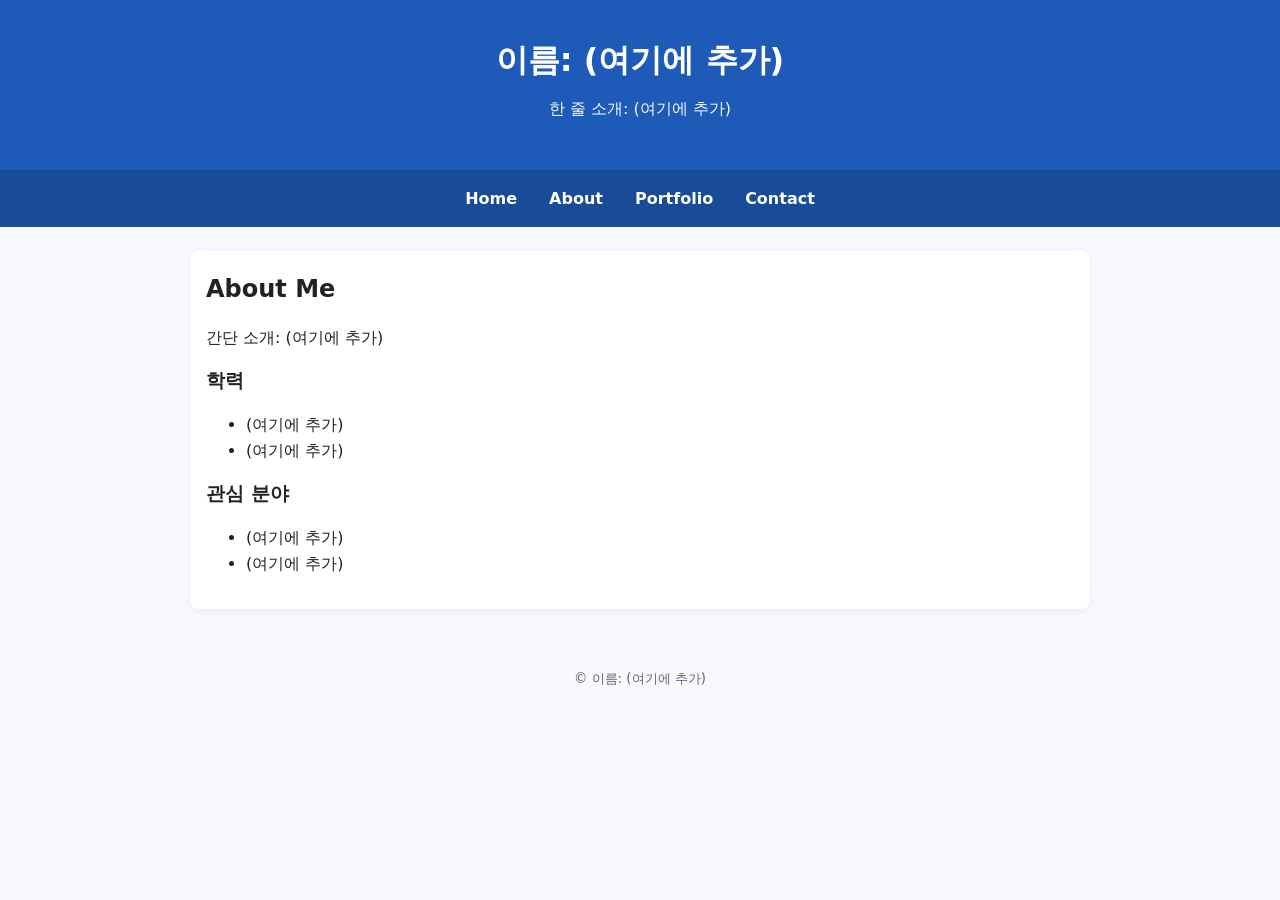
==== about.html @ 0c112b52 "Add files via upload" ====
<!DOCTYPE html>
<html lang="ko">
<head>
  <meta charset="UTF-8" />
  <meta name="viewport" content="width=device-width, initial-scale=1.0"/>
  <title>인터넷활용 실습 템플릿</title>
  <link rel="stylesheet" href="style.css">
</head>
<body>
<header>
  <h1>이름: (여기에 추가)</h1>
  <p class="subtitle">한 줄 소개: (여기에 추가)</p>
</header>
<nav>
  <a href="index.html">Home</a>
  <a href="about.html">About</a>
  <a href="portfolio.html">Portfolio</a>
  <a href="contact.html">Contact</a>
</nav>
<main class="container">
<section>
  <h2>About Me</h2>
  <p>간단 소개: (여기에 추가)</p>
  <h3>학력</h3>
  <ul>
    <li>(여기에 추가)</li>
    <li>(여기에 추가)</li>
  </ul>
  <h3>관심 분야</h3>
  <ul>
    <li>(여기에 추가)</li>
    <li>(여기에 추가)</li>
  </ul>
</section>
</main>
<footer>
  <small>&copy; <span id="year"></span> 이름: (여기에 추가)</small>
</footer>
<script src="script.js"></script>
</body>
</html>
---- style.css ----
/* =============================================================
   색상 테마는 "여기"에서 바꿉니다. (파랑 계열 기본)
   원하는 색상 코드로 아래 4가지만 바꿔보세요.
   ------------------------------------------------------------- */
:root {
  --primary: #1e5bb8;      /* 메인 포인트 색상 */
  --primary-dark: #194c98; /* 호버/진한 포인트 */
  --bg: #f7f9fc;           /* 전체 배경 색 */
  --text: #222222;         /* 본문 글자 색 */
}
/* ============================================================= */

* { box-sizing: border-box; }
body {
  margin: 0;
  font-family: system-ui, -apple-system, "Segoe UI", Roboto, "Noto Sans KR", Arial, sans-serif;
  background: var(--bg);
  color: var(--text);
  line-height: 1.6;
}

header {
  padding: 2rem 1rem;
  text-align: center;
  background: var(--primary);
  color: #ffffff;
}
header .subtitle { margin-top: .25rem; opacity: .95; }

nav {
  background: var(--primary-dark);
  display: flex;
  gap: 1rem;
  padding: .75rem 1rem;
  justify-content: center;
  flex-wrap: wrap;
}
nav a {
  color: #ffffff;
  text-decoration: none;
  font-weight: 600;
  padding: .25rem .5rem;
}
nav a:hover { text-decoration: underline; }

.container {
  max-width: 900px;
  margin: 1.5rem auto;
  padding: 1rem;
  background: #ffffff;
  border-radius: 8px;
  box-shadow: 0 2px 8px rgba(0,0,0,.06);
}

section { margin-bottom: 1rem; }
h1, h2, h3 { margin: .2rem 0 .6rem; }

.contact-form {
  display: grid;
  grid-template-columns: 1fr;
  gap: .5rem;
  margin-top: 1rem;
}
input, textarea {
  width: 100%;
  padding: .6rem;
  border: 1px solid #ddd;
  border-radius: 6px;
  font: inherit;
}
button {
  padding: .6rem .8rem;
  border: none;
  border-radius: 6px;
  background: var(--primary);
  color: #fff;
  cursor: pointer;
  font-weight: 600;
}
button:hover { background: var(--primary-dark); }

footer {
  text-align: center;
  padding: 2rem 1rem;
  color: #666;
}

@media (max-width: 600px) {
  header h1 { font-size: 1.25rem; }
  .container { margin: 1rem; padding: .75rem; }
}
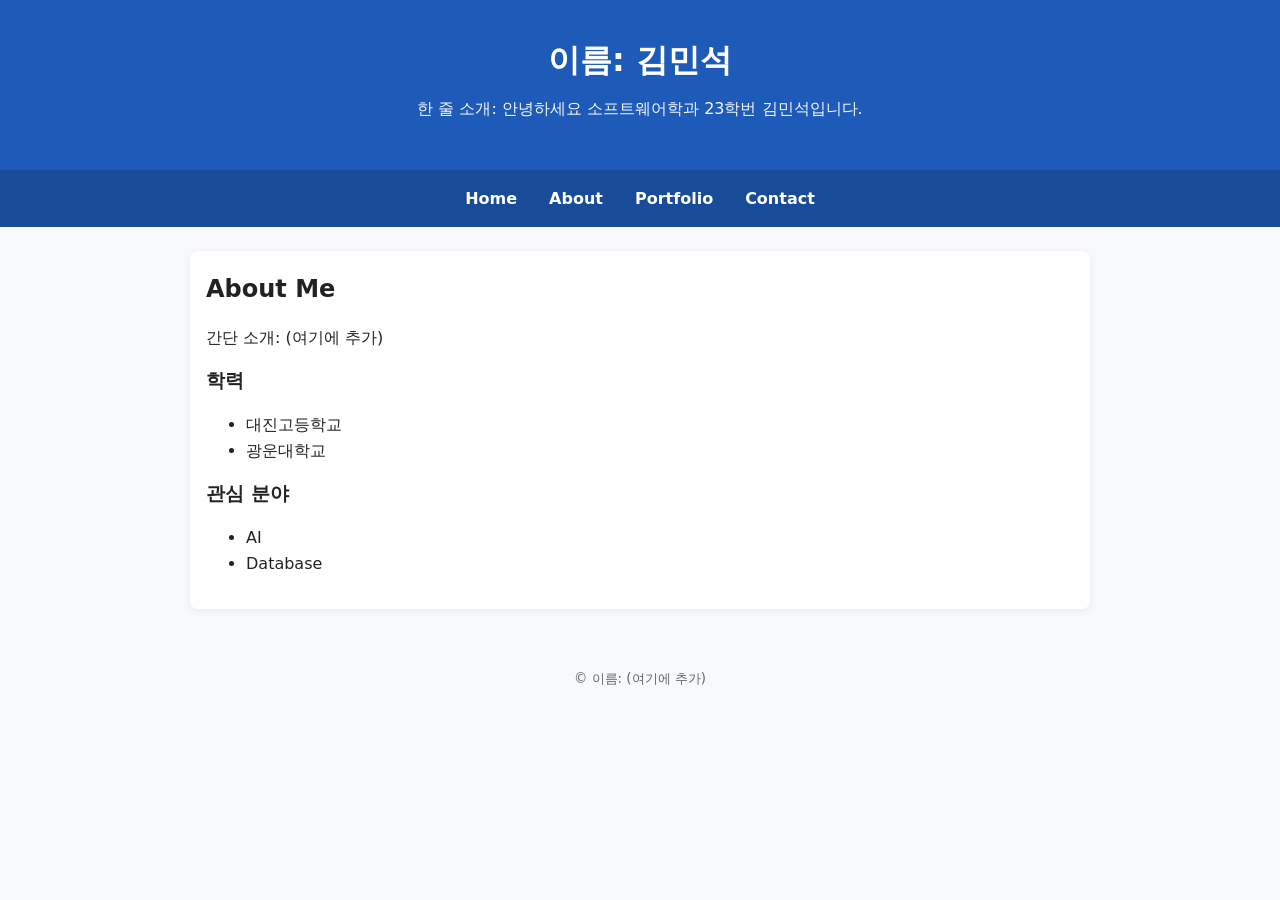
==== commit 621cbcf3: "Revise about.html with personal details Updated personal information and educational background." ====
--- a/about.html
+++ b/about.html
@@ -8,8 +8,8 @@
 </head>
 <body>
 <header>
-  <h1>이름: (여기에 추가)</h1>
-  <p class="subtitle">한 줄 소개: (여기에 추가)</p>
+  <h1>이름: 김민석</h1>
+  <p class="subtitle">한 줄 소개: 안녕하세요 소프트웨어학과 23학번 김민석입니다.</p>
 </header>
 <nav>
   <a href="index.html">Home</a>
@@ -23,13 +23,13 @@
   <p>간단 소개: (여기에 추가)</p>
   <h3>학력</h3>
   <ul>
-    <li>(여기에 추가)</li>
-    <li>(여기에 추가)</li>
+    <li>대진고등학교</li>
+    <li>광운대학교</li>
   </ul>
   <h3>관심 분야</h3>
   <ul>
-    <li>(여기에 추가)</li>
-    <li>(여기에 추가)</li>
+    <li>AI</li>
+    <li>Database</li>
   </ul>
 </section>
 </main>
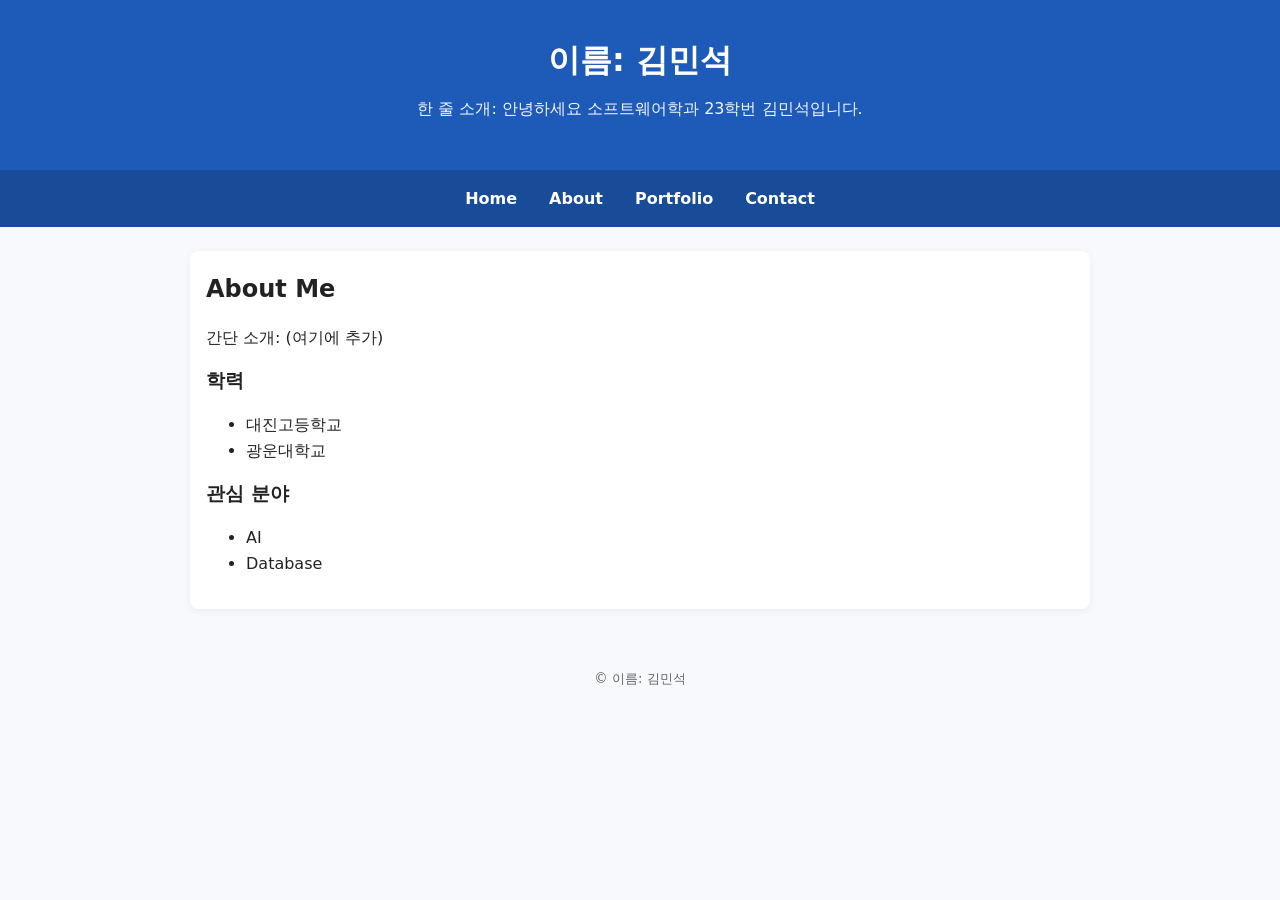
==== commit 7382a89e: "Update footer with name '김민석'" ====
--- a/about.html
+++ b/about.html
@@ -34,7 +34,7 @@
 </section>
 </main>
 <footer>
-  <small>&copy; <span id="year"></span> 이름: (여기에 추가)</small>
+  <small>&copy; <span id="year"></span> 이름: 김민석</small>
 </footer>
 <script src="script.js"></script>
 </body>
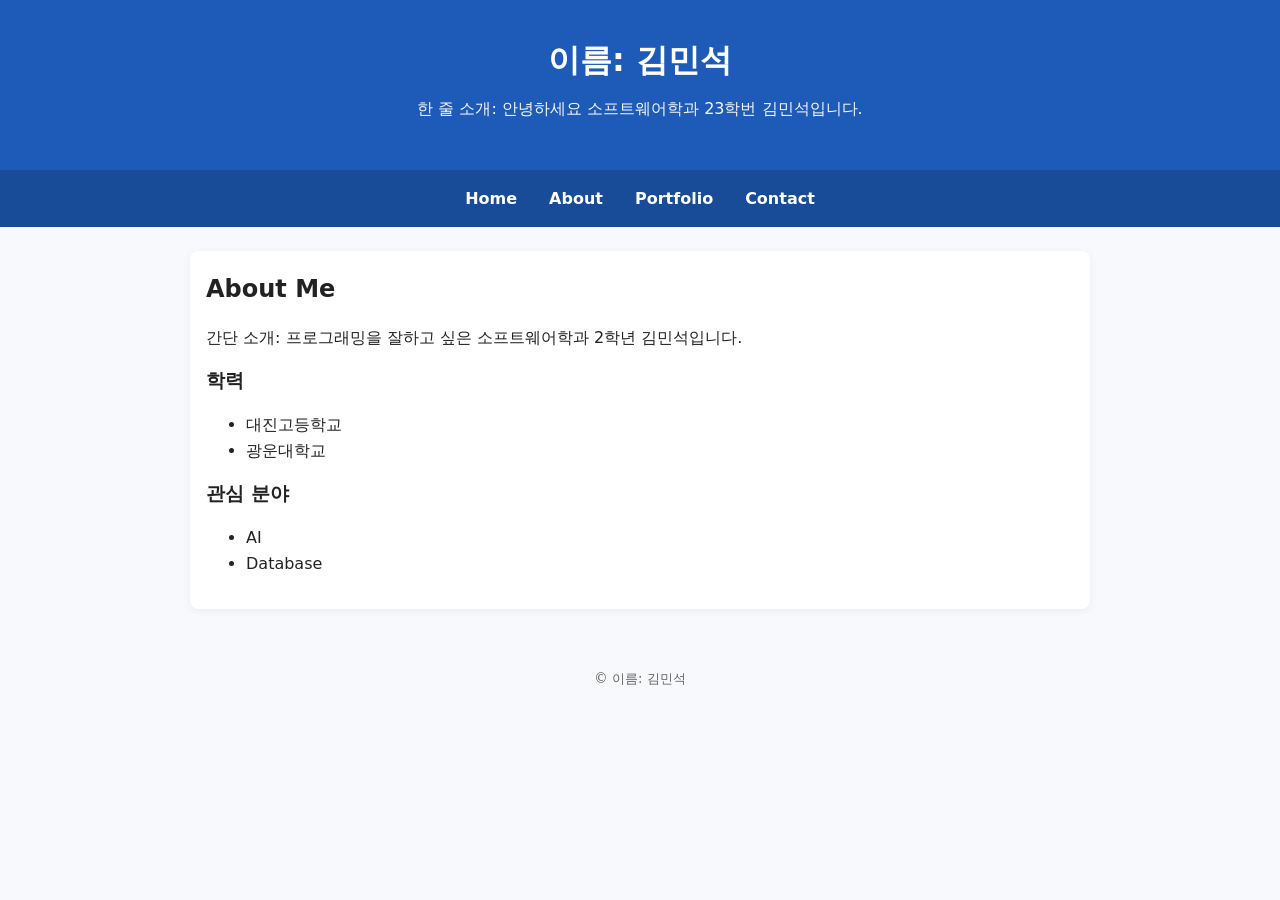
==== commit 3f8d5296: "간단소개 변경" ====
--- a/about.html
+++ b/about.html
@@ -20,7 +20,7 @@
 <main class="container">
 <section>
   <h2>About Me</h2>
-  <p>간단 소개: (여기에 추가)</p>
+  <p>간단 소개: 프로그래밍을 잘하고 싶은 소프트웨어학과 2학년 김민석입니다.</p>
   <h3>학력</h3>
   <ul>
     <li>대진고등학교</li>
